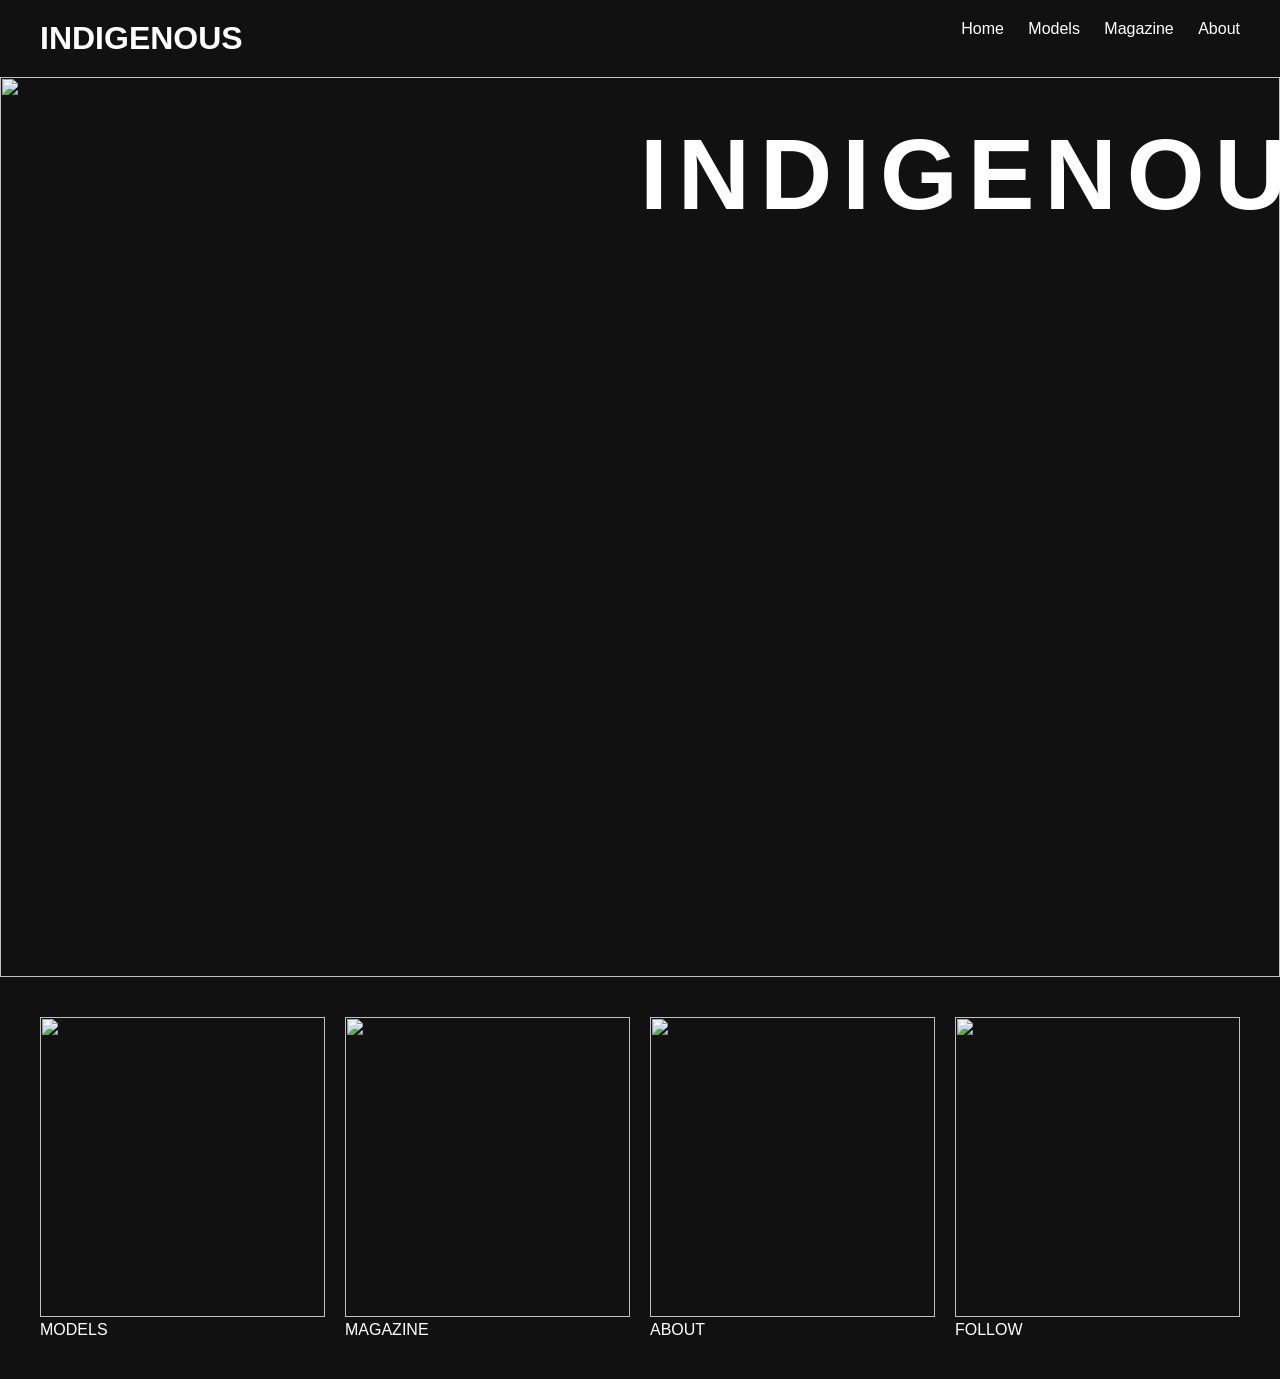
==== index.html @ ea5ce4a9 "Add files via upload" ====
<!DOCTYPE html>
<html lang="en">
<head>
<meta charset="UTF-8">
<title>INDIGENOUS</title>
<link rel="stylesheet" href="style.css">
</head>

<body>

<header>
  <h1 class="logo-small">INDIGENOUS</h1>
  <nav>
    <a href="index.html">Home</a>
    <a href="models.html">Models</a>
    <a href="magazine.html">Magazine</a>
    <a href="about.html">About</a>
  </nav>
</header>

<section class="hero">
  <img src="C:\fashion-magazine\images\banner.jpg" class="hero-img">
  <h1 class="hero-logo">INDIGENOUS</h1>
 
</section>

<section class="grid">
  <a href="models.html" class="card">
    <img src="C:\fashion-magazine\images\landing page.jpg">
    <span>MODELS</span>
  </a>

  <a href="magazine.html" class="card">
    <img src="C:\fashion-magazine\images\logo.png">
    <span>MAGAZINE</span>
  </a>

  <a href="about.html" class="card">
    <img src="C:\fashion-magazine\images\about.jpg">
    <span>ABOUT</span>
  </a>

  <a href="https://www.instagram.com/indigenous.magazine?igsh=cTV1cW5ncDk3bnFl" class="card">
    <img src="C:\fashion-magazine\images\follow.jpg">
    <span>FOLLOW</span>
  </a>
</section>

<script src="app.js"></script>
</body>
</html>
---- style.css ----
* {
  margin: 0;
  padding: 0;
  box-sizing: border-box;
}

body {
  background: #111;
  color: white;
  font-family: Arial;
}

/* HEADER */
header {
  display: flex;
  justify-content: space-between;
  padding: 20px 40px;
}

nav a {
  color: white;
  text-decoration: none;
  margin-left: 20px;
}

/* HERO */
.hero {
  position: relative;
  height: 100vh;
}

.hero-img {
  width: 100%;
  height: 100%;
  object-fit: cover;
}

.hero-logo {
  position: absolute;
  top: 40px;
  left: 50%;
  transform: translateX(-50%);
  font-size: 100px;
  letter-spacing: 10px;
}

/* GRID */
.grid {
  display: grid;
  grid-template-columns: repeat(4,1fr);
  gap: 20px;
  padding: 40px;
}

.card img {
  width: 100%;
  height: 300px;
  object-fit: cover;
}

/* MODELS */
.models-grid {
  display: grid;
  grid-template-columns: repeat(3,1fr);
  gap: 40px;
  padding: 40px;
}

.model-card img {
  width: 100%;
  height: auto;     /* 🔥 keeps original ratio */
  object-fit: contain;
}


/* MAGAZINE */
.magazine-container {
  padding: 40px;
}

.mag-item a {
  color: white;
  text-decoration: none;
  font-size: 24px;
}

/* ABOUT */
.about-text {
  padding: 40px;
}
/* ===== LINK COLOR FIX (MAKE ALL TEXT WHITE) ===== */
a {
  color: white;
  text-decoration: none;
}

a:visited {
  color: white;
}

a:hover {
  color: #ccc; /* optional hover effect */
}
/* FOLLOW PAGE */
.follow-container {
  display: grid;
  grid-template-columns: repeat(2, 1fr);
  gap: 30px;
  padding: 60px;
}
/* =========================
   ABOUT PAGE
   ========================= */

.about-page {
  background: black;
  color: white;
}

.about-section {
  position: relative;
  height: 100vh;
  display: flex;
  align-items: center;
  padding: 60px;
  overflow: hidden;
}

/* 🔥 BIG BACKGROUND LOGO */
.about-bg-logo {
  position: absolute;
  font-size: 180px;
  font-weight: 900;
  letter-spacing: 20px;

  color: rgba(255,255,255,0.05); /* ghost effect */
  top: 50%;
  left: 50%;
  transform: translate(-50%, -50%);
  white-space: nowrap;
}

/* TEXT CONTENT */
.about-content {
  position: relative;
  max-width: 600px;
  z-index: 2;
}

.about-content h2 {
  font-size: 60px;
  margin-bottom: 20px;
}

.about-content p {
  margin-bottom: 15px;
  line-height: 1.7;
  color: #ccc;
}

.about-bg-logo {
  animation: float 6s ease-in-out infinite;
}

@keyframes float {
  0% { transform: translate(-50%, -50%) translateY(0); }
  50% { transform: translate(-50%, -50%) translateY(-10px); }
  100% { transform: translate(-50%, -50%) translateY(0); }
}
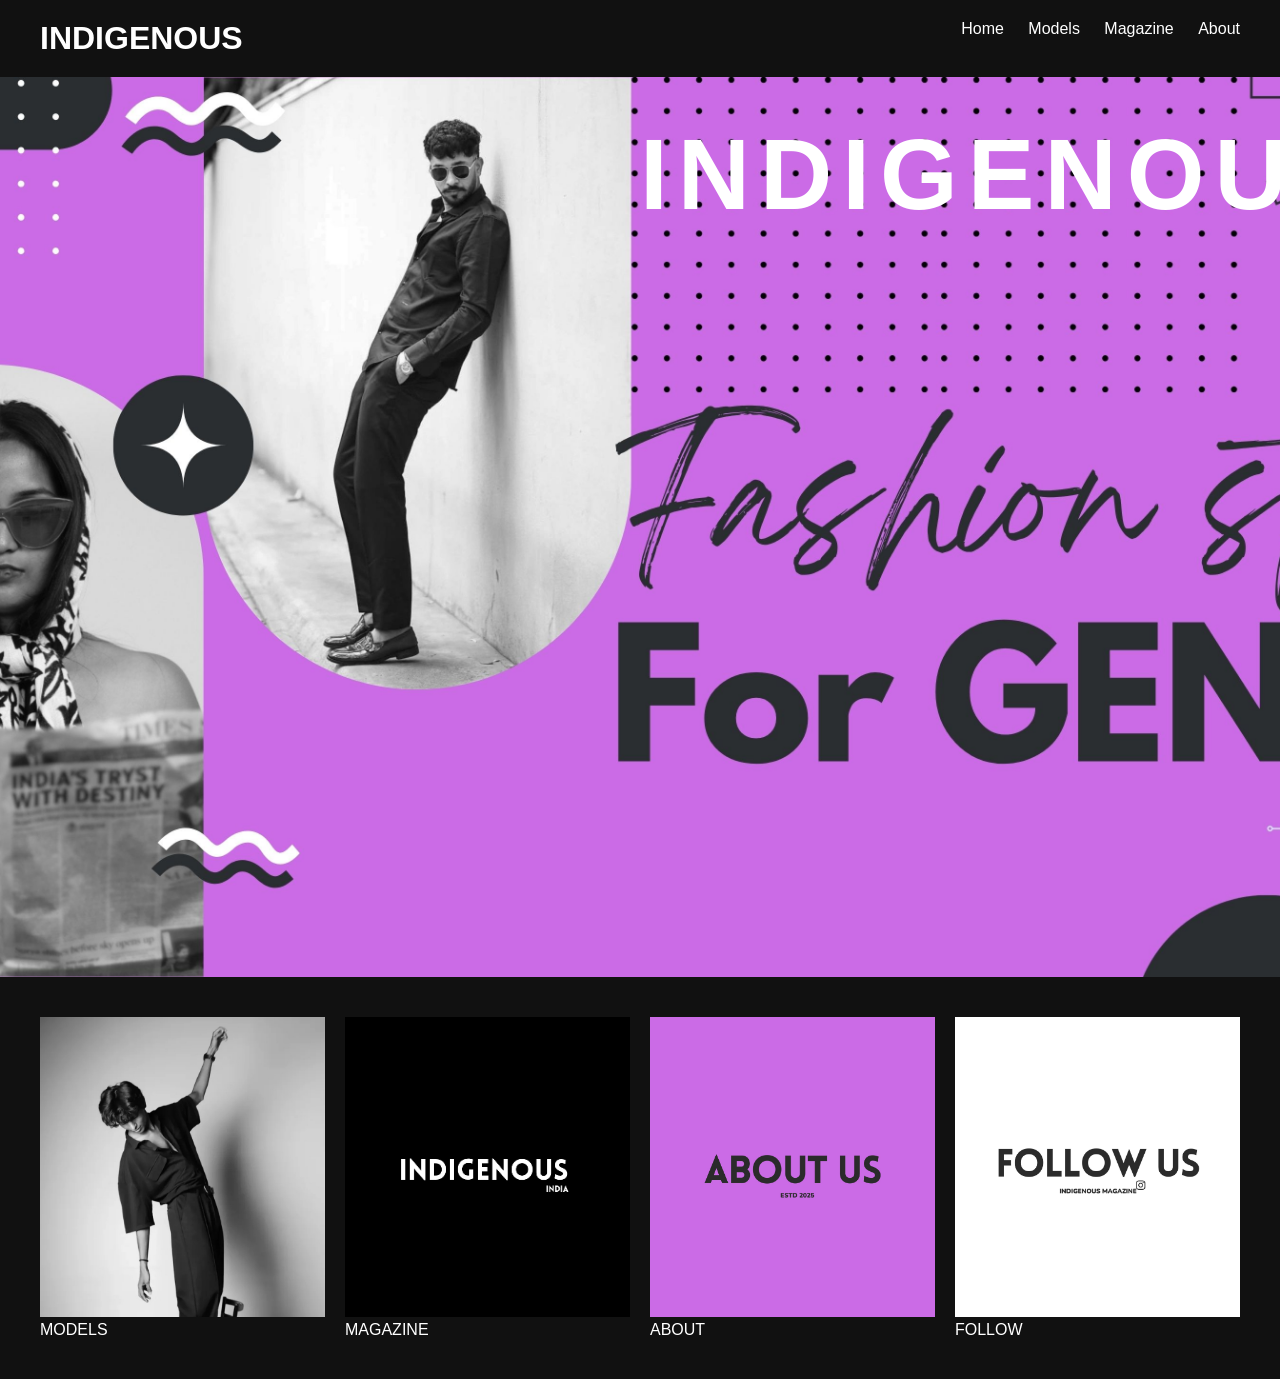
==== commit dd7ba65a: "Update index.html" ====
--- a/index.html
+++ b/index.html
@@ -19,33 +19,33 @@
 </header>
 
 <section class="hero">
-  <img src="C:\fashion-magazine\images\banner.jpg" class="hero-img">
+  <img src="banner.jpg" class="hero-img">
   <h1 class="hero-logo">INDIGENOUS</h1>
  
 </section>
 
 <section class="grid">
   <a href="models.html" class="card">
-    <img src="C:\fashion-magazine\images\landing page.jpg">
+    <img src="landing page.jpg">
     <span>MODELS</span>
   </a>
 
   <a href="magazine.html" class="card">
-    <img src="C:\fashion-magazine\images\logo.png">
+    <img src="logo.png">
     <span>MAGAZINE</span>
   </a>
 
   <a href="about.html" class="card">
-    <img src="C:\fashion-magazine\images\about.jpg">
+    <img src="about.jpg">
     <span>ABOUT</span>
   </a>
 
   <a href="https://www.instagram.com/indigenous.magazine?igsh=cTV1cW5ncDk3bnFl" class="card">
-    <img src="C:\fashion-magazine\images\follow.jpg">
+    <img src="follow.jpg">
     <span>FOLLOW</span>
   </a>
 </section>
 
 <script src="app.js"></script>
 </body>
-</html>+</html>
